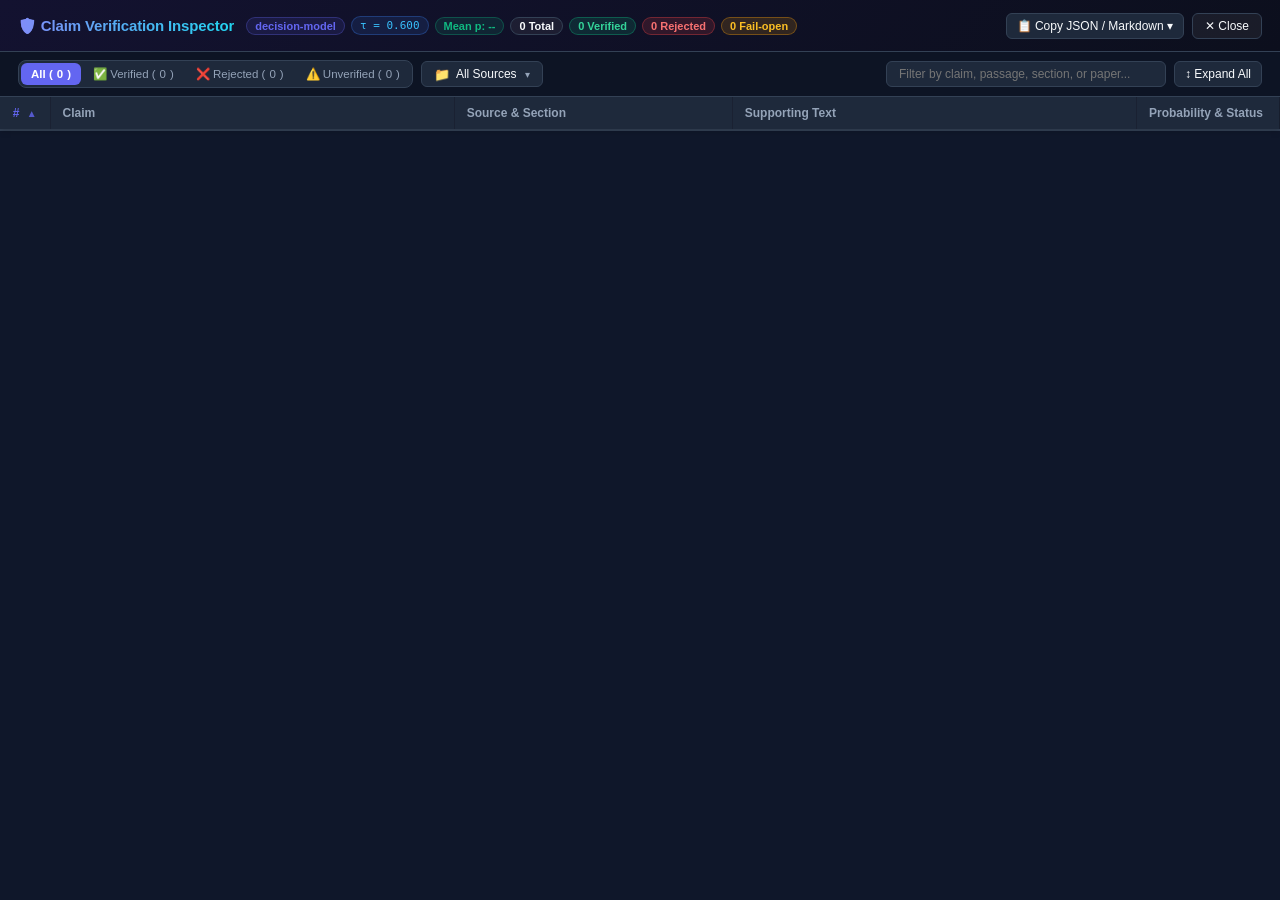
==== zotero-plugin/addon/claims.html @ a9b8c7d4 "feat(citations): implement sentence-level attribution in claim inspector and fix claim boundary extr" ====
<!DOCTYPE html>
<html lang="en">
<head>
  <meta charset="UTF-8"/>
  <meta name="viewport" content="width=device-width, initial-scale=1.0"/>
  <title>Zocrates — Claim Verification Inspector</title>
  <link rel="stylesheet" href="chrome://zocrates/content/sidebar.css" type="text/css"/>
  <link rel="stylesheet" href="chrome://zocrates/content/lib/katex.min.css" type="text/css"/>
  <style>
    * {
      box-sizing: border-box;
    }

    :root {
      --bg-dark: #0f172a;
      --bg-card: #1e293b;
      --bg-card-hover: #334155;
      --border: #334155;
      --text-main: #f8fafc;
      --text-muted: #94a3b8;
      --primary: #6366f1;
      --primary-hover: #4f46e5;
      --accent-primary: #3b82f6;
      --success: #10b981;
      --warning: #f59e0b;
      --danger: #ef4444;
      --header-bg: linear-gradient(135deg, #131230 0%, #0c0f1d 100%);
      --header-text-gradient: linear-gradient(to right, #818cf8, #22d3ee);
    }

    body[data-theme="zotero-light"],
    body[data-theme="light"] {
      --bg-dark: #f8fafc;
      --bg-card: #ffffff;
      --bg-card-hover: #f1f5f9;
      --border: #cbd5e1;
      --text-main: #0f172a;
      --text-muted: #64748b;
      --header-bg: #ffffff;
      --header-text-gradient: linear-gradient(to right, #3b82f6, #06b6d4);
    }

    body[data-theme="amoled"] {
      --bg-dark: #000000;
      --bg-card: #0d0d0d;
      --bg-card-hover: #1e1e1e;
      --border: #27272a;
      --text-main: #ffffff;
      --text-muted: #a1a1aa;
      --header-bg: #000000;
    }

    html, body {
      margin: 0;
      padding: 0;
      background-color: var(--bg-dark);
      color: var(--text-main);
      font-family: -apple-system, BlinkMacSystemFont, "Segoe UI", Roboto, Helvetica, Arial, sans-serif;
      overflow: hidden;
      height: 100vh;
      width: 100vw;
      font-size: 13px;
    }

    #claims-root {
      display: flex;
      flex-direction: column;
      height: 100vh;
      width: 100vw;
      overflow: hidden;
    }

    /* ---- Header ---- */
    header {
      padding: 10px 18px;
      background: var(--header-bg);
      border-bottom: 1px solid var(--border);
      display: flex;
      align-items: center;
      justify-content: space-between;
      flex-shrink: 0;
      min-height: 52px;
      gap: 12px;
    }

    .header-left {
      display: flex;
      align-items: center;
      gap: 12px;
      flex-wrap: wrap;
    }

    .header-title {
      margin: 0;
      font-size: 15px;
      font-weight: 700;
      background: var(--header-text-gradient);
      -webkit-background-clip: text;
      -webkit-text-fill-color: transparent;
      display: flex;
      align-items: center;
      gap: 6px;
      letter-spacing: -0.01em;
    }

    .header-stats {
      display: flex;
      align-items: center;
      gap: 6px;
      flex-wrap: wrap;
    }

    .stat-badge {
      background: rgba(125, 125, 125, 0.12);
      border: 1px solid var(--border);
      padding: 2px 8px;
      border-radius: 12px;
      font-size: 11px;
      color: var(--text-muted);
      display: inline-flex;
      align-items: center;
      gap: 4px;
      white-space: nowrap;
    }

    .stat-badge.model {
      background: rgba(99, 102, 241, 0.12);
      border-color: rgba(99, 102, 241, 0.3);
      color: var(--primary, #818cf8);
      font-weight: 600;
    }

    .stat-badge.thresh {
      background: rgba(59, 130, 246, 0.12);
      border-color: rgba(59, 130, 246, 0.3);
      color: #38bdf8;
      font-family: monospace;
      font-size: 11px;
    }

    .stat-badge.mean {
      background: rgba(16, 185, 129, 0.12);
      border-color: rgba(16, 185, 129, 0.3);
      color: var(--success, #10b981);
      font-weight: 600;
    }

    .stat-badge.count-total {
      font-weight: 600;
      color: var(--text-main);
    }

    .stat-badge.count-verified {
      background: rgba(16, 185, 129, 0.15);
      border-color: rgba(16, 185, 129, 0.35);
      color: #34d399;
      font-weight: 600;
    }

    .stat-badge.count-rejected {
      background: rgba(239, 68, 68, 0.15);
      border-color: rgba(239, 68, 68, 0.35);
      color: #f87171;
      font-weight: 600;
    }

    .stat-badge.count-fail-open {
      background: rgba(245, 158, 11, 0.15);
      border-color: rgba(245, 158, 11, 0.35);
      color: #fbbf24;
      font-weight: 600;
    }

    .header-actions {
      display: flex;
      align-items: center;
      gap: 8px;
      position: relative;
    }

    .btn-action {
      background: var(--bg-card);
      border: 1px solid var(--border);
      color: var(--text-main);
      padding: 5px 10px;
      border-radius: 6px;
      font-size: 12px;
      font-weight: 500;
      cursor: pointer;
      display: inline-flex;
      align-items: center;
      gap: 4px;
      transition: all 0.15s ease;
      user-select: none;
    }

    .btn-action:hover {
      background: var(--bg-card-hover);
      border-color: var(--text-muted);
    }

    .btn-close {
      background: rgba(125, 125, 125, 0.12);
      border: 1px solid var(--border);
      color: var(--text-main);
      padding: 5px 12px;
      border-radius: 6px;
      font-size: 12px;
      font-weight: 500;
      cursor: pointer;
      transition: all 0.15s ease;
    }

    .btn-close:hover {
      background: rgba(239, 68, 68, 0.2);
      border-color: rgba(239, 68, 68, 0.4);
      color: #fca5a5;
    }

    /* Copy menu dropdown */
    .copy-menu-dropdown {
      position: absolute;
      top: calc(100% + 4px);
      right: 70px;
      background: var(--bg-card);
      border: 1px solid var(--border);
      border-radius: 8px;
      box-shadow: 0 8px 24px rgba(0, 0, 0, 0.35);
      padding: 4px;
      display: none;
      flex-direction: column;
      z-index: 100;
      min-width: 180px;
    }

    .copy-menu-dropdown.show {
      display: flex;
    }

    .copy-menu-item {
      padding: 6px 12px;
      border: none;
      background: transparent;
      color: var(--text-main);
      text-align: left;
      font-size: 12px;
      border-radius: 4px;
      cursor: pointer;
      display: flex;
      align-items: center;
      gap: 6px;
      transition: background 0.12s;
    }

    .copy-menu-item:hover {
      background: var(--bg-card-hover);
      color: var(--accent-primary, #38bdf8);
    }

    /* ---- Toolbar ---- */
    .claims-toolbar {
      padding: 8px 18px;
      background: rgba(0, 0, 0, 0.15);
      border-bottom: 1px solid var(--border);
      display: flex;
      align-items: center;
      justify-content: space-between;
      gap: 12px;
      flex-wrap: wrap;
      flex-shrink: 0;
    }

    .toolbar-left {
      display: flex;
      align-items: center;
      gap: 8px;
      flex-wrap: wrap;
    }

    .filter-tabs {
      display: inline-flex;
      background: var(--bg-card);
      border: 1px solid var(--border);
      border-radius: 8px;
      padding: 2px;
      gap: 2px;
    }

    .filter-tab {
      background: transparent;
      border: none;
      color: var(--text-muted);
      padding: 4px 10px;
      border-radius: 6px;
      font-size: 11.5px;
      font-weight: 500;
      cursor: pointer;
      transition: all 0.12s ease;
      display: inline-flex;
      align-items: center;
      gap: 4px;
      white-space: nowrap;
    }

    .filter-tab:hover {
      color: var(--text-main);
      background: rgba(255, 255, 255, 0.05);
    }

    .filter-tab.active {
      background: var(--primary, #6366f1);
      color: #ffffff;
      font-weight: 600;
    }

    .custom-dropdown-wrap {
      position: relative;
      display: inline-block;
    }

    .custom-dropdown-btn {
      background-color: var(--bg-card);
      border: 1px solid var(--border);
      color: var(--text-main);
      padding: 5px 12px;
      border-radius: 6px;
      font-size: 12px;
      font-weight: 500;
      cursor: pointer;
      display: inline-flex;
      align-items: center;
      gap: 6px;
      user-select: none;
      transition: all 0.15s ease;
      max-width: 320px;
    }

    .custom-dropdown-btn:hover {
      background-color: var(--bg-card-hover);
      border-color: var(--text-muted);
    }

    .custom-dropdown-btn:focus {
      border-color: var(--primary, #6366f1);
    }

    .dropdown-icon {
      font-size: 13px;
      line-height: 1;
    }

    .dropdown-label {
      overflow: hidden;
      text-overflow: ellipsis;
      white-space: nowrap;
      color: var(--text-main);
    }

    .dropdown-arrow {
      font-size: 10px;
      color: var(--text-muted);
      margin-left: 2px;
    }

    .custom-dropdown-menu {
      position: absolute;
      top: calc(100% + 4px);
      left: 0;
      background: var(--bg-card);
      border: 1px solid var(--border);
      border-radius: 8px;
      box-shadow: 0 8px 24px rgba(0, 0, 0, 0.45);
      padding: 6px;
      display: none;
      flex-direction: column;
      z-index: 100;
      min-width: 320px;
      max-width: 480px;
      max-height: 380px;
      overflow-y: auto;
    }

    .custom-dropdown-menu.show {
      display: flex;
    }

    .source-option-item {
      display: flex;
      align-items: flex-start;
      gap: 8px;
      padding: 8px 10px;
      border-radius: 6px;
      border: none;
      background: transparent;
      color: var(--text-main);
      cursor: pointer;
      text-align: left;
      transition: background 0.12s ease;
      width: 100%;
    }

    .source-option-item:hover {
      background: var(--bg-card-hover);
    }

    .source-option-item.selected {
      background: rgba(99, 102, 241, 0.15);
    }

    .source-option-check {
      font-size: 12px;
      color: var(--primary, #818cf8);
      width: 14px;
      flex-shrink: 0;
      margin-top: 1px;
    }

    .source-option-content {
      display: flex;
      flex-direction: column;
      gap: 2px;
      flex: 1;
      min-width: 0;
    }

    .source-option-header {
      display: flex;
      align-items: center;
      justify-content: space-between;
      gap: 8px;
    }

    .source-option-title {
      font-weight: 600;
      font-size: 12px;
      color: var(--text-main);
    }

    .source-option-badge {
      font-size: 10.5px;
      color: var(--text-muted);
      background: rgba(125, 125, 125, 0.15);
      padding: 1px 6px;
      border-radius: 10px;
      white-space: nowrap;
    }

    .source-option-subtitle {
      font-size: 11px;
      color: var(--text-muted);
      line-height: 1.35;
      word-break: break-word;
    }

    .claims-select {
      background-color: var(--bg-card);
      border: 1px solid var(--border);
      color: var(--text-main);
      padding: 5px 10px;
      border-radius: 6px;
      font-size: 12px;
      max-width: 260px;
      cursor: pointer;
      outline: none;
      text-overflow: ellipsis;
    }

    .claims-select option {
      background-color: var(--bg-card);
      color: var(--text-main);
    }

    .claims-select:focus {
      border-color: var(--primary, #6366f1);
    }

    .toolbar-right {
      display: flex;
      align-items: center;
      gap: 8px;
      flex-wrap: wrap;
      flex: 1;
      justify-content: flex-end;
      min-width: 260px;
    }

    .claims-search {
      background: var(--bg-card);
      border: 1px solid var(--border);
      color: var(--text-main);
      padding: 5px 12px;
      border-radius: 6px;
      font-size: 12px;
      outline: none;
      width: 280px;
      max-width: 100%;
      transition: border-color 0.15s;
    }

    .claims-search:focus {
      border-color: var(--accent-primary, #38bdf8);
    }

    /* ---- Table Container ---- */
    #claims-table-container {
      flex: 1;
      overflow: auto;
      background: var(--bg-dark);
      position: relative;
    }

    table.claims-table {
      width: 100%;
      border-collapse: collapse;
      text-align: left;
      font-size: 12px;
      min-width: 900px;
    }

    table.claims-table thead {
      position: sticky;
      top: 0;
      background: var(--bg-card);
      z-index: 10;
      border-bottom: 2px solid var(--border);
      box-shadow: 0 2px 6px rgba(0, 0, 0, 0.15);
    }

    table.claims-table th {
      padding: 9px 12px;
      font-weight: 600;
      color: var(--text-muted);
      border-right: 1px solid rgba(125, 125, 125, 0.1);
      user-select: none;
      white-space: nowrap;
    }

    table.claims-table th.sortable {
      cursor: pointer;
      transition: color 0.15s, background 0.15s;
    }

    table.claims-table th.sortable:hover {
      color: var(--text-main);
      background: var(--bg-card-hover);
    }

    table.claims-table th.sorted {
      color: var(--primary, #818cf8);
    }

    table.claims-table th .sort-icon {
      margin-left: 4px;
      font-size: 10px;
      opacity: 0.8;
    }

    table.claims-table td {
      padding: 10px 12px;
      border-bottom: 1px solid var(--border);
      border-right: 1px solid rgba(125, 125, 125, 0.08);
      vertical-align: top;
      color: var(--text-main);
    }

    table.claims-table tbody tr {
      transition: background 0.1s ease;
    }

    table.claims-table tbody tr:hover {
      background: rgba(255, 255, 255, 0.03);
    }

    table.claims-table tbody tr.row-rejected {
      background: rgba(239, 68, 68, 0.03);
    }

    table.claims-table tbody tr.row-rejected:hover {
      background: rgba(239, 68, 68, 0.07);
    }

    /* Column Specific Styles */
    /* 1. # Column */
    .col-idx {
      width: 50px;
      min-width: 50px;
      text-align: center;
    }

    .index-cell {
      display: flex;
      align-items: center;
      justify-content: center;
    }

    .row-num {
      font-weight: 700;
      color: var(--text-main);
      font-size: 12.5px;
    }

    /* 2. Claim Column */
    .col-claim {
      width: 32%;
      min-width: 250px;
    }

    .claim-cell {
      position: relative;
      display: flex;
      align-items: flex-start;
      justify-content: space-between;
      gap: 8px;
    }

    .claim-text {
      line-height: 1.45;
      color: var(--text-main);
      font-weight: 500;
      word-break: break-word;
    }

    .claim-copy-btn {
      background: transparent;
      border: none;
      color: var(--text-muted);
      cursor: pointer;
      padding: 2px 4px;
      border-radius: 4px;
      font-size: 11px;
      opacity: 0.5;
      transition: opacity 0.15s, color 0.15s, background 0.15s;
      flex-shrink: 0;
    }

    .claim-cell:hover .claim-copy-btn {
      opacity: 1;
    }

    .claim-copy-btn:hover {
      background: var(--bg-card-hover);
      color: var(--text-main);
    }

    /* 3. Source & Section Column */
    .col-source {
      width: 22%;
      min-width: 180px;
    }

    .source-cell {
      display: flex;
      flex-direction: column;
      gap: 6px;
    }

    .source-author-year {
      font-weight: 600;
      color: var(--text-main);
      line-height: 1.3;
      word-break: break-word;
    }

    .section-badge {
      display: inline-block;
      font-size: 11px;
      color: var(--accent-primary, #38bdf8);
      background: rgba(56, 189, 248, 0.1);
      border: 1px solid rgba(56, 189, 248, 0.25);
      padding: 1px 6px;
      border-radius: 4px;
      word-break: break-word;
      line-height: 1.3;
      max-width: 100%;
    }

    .source-actions {
      display: flex;
      align-items: center;
      gap: 5px;
      margin-top: 2px;
      flex-wrap: wrap;
    }

    .source-action-btn {
      background: var(--bg-card);
      border: 1px solid var(--border);
      color: var(--text-muted);
      padding: 2px 6px;
      border-radius: 4px;
      font-size: 10.5px;
      font-weight: 500;
      cursor: pointer;
      display: inline-flex;
      align-items: center;
      gap: 3px;
      transition: all 0.12s ease;
      line-height: 1.3;
    }

    .source-action-btn:hover {
      background: var(--bg-card-hover);
      color: var(--text-main);
      border-color: var(--text-muted);
    }

    /* 4. Supporting Text Column */
    .col-passage {
      width: 32%;
      min-width: 250px;
    }

    .passage-box {
      font-size: 11.5px;
      line-height: 1.5;
      color: var(--text-muted);
      background: rgba(0, 0, 0, 0.12);
      border: 1px solid rgba(125, 125, 125, 0.12);
      border-left: 3px solid var(--accent-primary, #38bdf8);
      border-radius: 6px;
      padding: 6px 10px;
      word-break: break-word;
      position: relative;
    }

    .passage-box p {
      margin: 4px 0;
    }

    .passage-box p:first-child {
      margin-top: 0;
    }

    .passage-box p:last-child {
      margin-bottom: 0;
    }

    .passage-box.clamped {
      display: -webkit-box;
      -webkit-line-clamp: 3;
      -webkit-box-orient: vertical;
      overflow: hidden;
      cursor: pointer;
    }

    .passage-box.expanded {
      display: block;
      cursor: pointer;
      color: var(--text-main);
      background: rgba(0, 0, 0, 0.2);
    }

    .passage-hint {
      font-size: 10px;
      font-style: normal;
      color: var(--accent-primary, #38bdf8);
      margin-top: 4px;
      display: block;
      opacity: 0.85;
      user-select: none;
    }

    /* Sentence-Level Attribution in Passage Column */
    .passage-actions-bar {
      display: flex;
      align-items: center;
      justify-content: space-between;
      gap: 6px;
      margin-top: 6px;
      flex-wrap: wrap;
    }

    .sentence-attr-btn,
    .btn-sentence-attr {
      background: rgba(99, 102, 241, 0.12);
      border: 1px solid rgba(99, 102, 241, 0.35);
      color: #818cf8;
      padding: 3px 8px;
      border-radius: 4px;
      font-size: 11px;
      font-weight: 500;
      cursor: pointer;
      display: inline-flex;
      align-items: center;
      gap: 4px;
      transition: all 0.15s ease;
      user-select: none;
    }

    .sentence-attr-btn:hover:not(:disabled),
    .btn-sentence-attr:hover:not(:disabled) {
      background: rgba(99, 102, 241, 0.22);
      border-color: rgba(99, 102, 241, 0.6);
      color: #a5b4fc;
    }

    .sentence-attr-btn:disabled,
    .btn-sentence-attr:disabled {
      opacity: 0.6;
      cursor: not-allowed;
    }

    .sentence-attr-btn.active,
    .btn-sentence-attr.active {
      background: rgba(16, 185, 129, 0.18);
      border-color: rgba(16, 185, 129, 0.45);
      color: #34d399;
    }

    .btn-passage-toggle {
      background: transparent;
      border: 1px solid var(--border, rgba(125, 125, 125, 0.2));
      color: var(--text-muted, #94a3b8);
      padding: 3px 7px;
      border-radius: 4px;
      font-size: 10.5px;
      cursor: pointer;
      transition: all 0.15s ease;
      user-select: none;
    }

    .btn-passage-toggle:hover {
      background: var(--bg-card-hover, rgba(255, 255, 255, 0.05));
      color: var(--text-main, #f8fafc);
    }

    .sentence-attr-highlight {
      background-color: rgba(16, 185, 129, 0.22);
      border-bottom: 2px solid #10b981;
      border-radius: 2px;
      padding: 1px 3px;
      color: inherit;
    }

    tr.sentence-attr-highlight {
      background-color: rgba(16, 185, 129, 0.2) !important;
      border-left: 3px solid #10b981;
    }

    tr.sentence-attr-highlight td {
      background-color: rgba(16, 185, 129, 0.15) !important;
    }

    body[data-theme="zotero-light"] .sentence-attr-highlight,
    body[data-theme="light"] .sentence-attr-highlight {
      background-color: rgba(16, 185, 129, 0.18);
      border-bottom: 2px solid #059669;
    }

    body[data-theme="zotero-light"] tr.sentence-attr-highlight,
    body[data-theme="light"] tr.sentence-attr-highlight {
      background-color: rgba(16, 185, 129, 0.12) !important;
      border-left: 3px solid #059669;
    }

    body[data-theme="zotero-light"] tr.sentence-attr-highlight td,
    body[data-theme="light"] tr.sentence-attr-highlight td {
      background-color: rgba(16, 185, 129, 0.1) !important;
    }

    .sentence-attr-note-wrap {
      display: none;
    }

    .sentence-attr-note {
      margin-top: 6px;
      padding: 5px 8px;
      border-radius: 5px;
      font-size: 11px;
      line-height: 1.35;
      background: rgba(0, 0, 0, 0.18);
      border-left: 3px solid var(--accent-primary, #38bdf8);
    }

    .sentence-attr-note.full {
      border-left-color: #10b981;
      background: rgba(16, 185, 129, 0.1);
      color: #34d399;
    }

    .sentence-attr-note.partial {
      border-left-color: #f59e0b;
      background: rgba(245, 158, 11, 0.1);
      color: #fbbf24;
    }

    .sentence-attr-note.none {
      border-left-color: #ef4444;
      background: rgba(239, 68, 68, 0.1);
      color: #f87171;
    }

    .sentence-attr-note.error {
      border-left-color: #f59e0b;
      background: rgba(245, 158, 11, 0.12);
      color: #fbbf24;
    }

    body[data-theme="zotero-light"] .sentence-attr-note.full,
    body[data-theme="light"] .sentence-attr-note.full {
      color: #047857;
    }

    body[data-theme="zotero-light"] .sentence-attr-note.partial,
    body[data-theme="light"] .sentence-attr-note.partial {
      color: #b45309;
    }

    body[data-theme="zotero-light"] .sentence-attr-note.none,
    body[data-theme="light"] .sentence-attr-note.none {
      color: #b91c1c;
    }

    body[data-theme="zotero-light"] .sentence-attr-note.error,
    body[data-theme="light"] .sentence-attr-note.error {
      color: #b45309;
    }

    .sentence-attr-missing {
      margin-top: 3px;
      font-size: 10.5px;
      opacity: 0.9;
      font-style: italic;
      word-break: break-word;
    }

    /* 5. Probability & Status Column */
    .col-prob {
      width: 140px;
      min-width: 130px;
    }

    .prob-status-cell {
      display: flex;
      flex-direction: column;
      gap: 5px;
      align-items: flex-start;
    }

    .prob-val-row {
      display: flex;
      align-items: baseline;
      gap: 4px;
    }

    .prob-number {
      font-family: monospace;
      font-size: 13px;
      font-weight: 700;
    }

    .prob-number.high {
      color: #34d399;
    }

    .prob-number.low {
      color: #f87171;
    }

    .prob-number.na {
      color: #fbbf24;
    }

    .status-badge {
      display: inline-flex;
      align-items: center;
      gap: 3px;
      padding: 2px 7px;
      border-radius: 10px;
      font-size: 10.5px;
      font-weight: 600;
      white-space: nowrap;
    }

    .status-badge.status-verified {
      background: rgba(16, 185, 129, 0.15);
      border: 1px solid rgba(16, 185, 129, 0.35);
      color: #34d399;
    }

    .status-badge.status-rejected {
      background: rgba(239, 68, 68, 0.15);
      border: 1px solid rgba(239, 68, 68, 0.35);
      color: #f87171;
    }

    .status-badge.status-unverified {
      background: rgba(245, 158, 11, 0.15);
      border: 1px solid rgba(245, 158, 11, 0.35);
      color: #fbbf24;
    }

    .thresh-note {
      font-size: 10px;
      color: var(--text-muted);
      opacity: 0.75;
      font-family: monospace;
    }

    /* Empty state */
    .empty-state {
      padding: 60px 20px;
      text-align: center;
      color: var(--text-muted);
      font-size: 14px;
    }

    .toast-notification {
      position: fixed;
      bottom: 20px;
      right: 20px;
      background: var(--bg-card);
      border: 1px solid var(--accent-primary, #38bdf8);
      color: var(--text-main);
      padding: 8px 14px;
      border-radius: 6px;
      font-size: 12px;
      box-shadow: 0 4px 14px rgba(0, 0, 0, 0.4);
      z-index: 9999;
      opacity: 0;
      transform: translateY(8px);
      transition: all 0.2s ease;
      pointer-events: none;
    }

    .toast-notification.show {
      opacity: 1;
      transform: translateY(0);
    }

    /* Custom Scrollbar */
    #claims-table-container::-webkit-scrollbar {
      width: 8px;
      height: 8px;
    }
    #claims-table-container::-webkit-scrollbar-track {
      background: rgba(0, 0, 0, 0.1);
    }
    #claims-table-container::-webkit-scrollbar-thumb {
      background: var(--border);
      border-radius: 4px;
    }
    #claims-table-container::-webkit-scrollbar-thumb:hover {
      opacity: 0.8;
    }
  </style>
</head>
<body>
  <div id="claims-root">
    <!-- Header -->
    <header>
      <div class="header-left">
        <h1 class="header-title">🛡️ Claim Verification Inspector</h1>
        <div class="header-stats">
          <span class="stat-badge model" id="claims-model-badge">decision-model</span>
          <span class="stat-badge thresh" id="claims-thresh-badge">τ = 0.600</span>
          <span class="stat-badge mean" id="claims-mean-badge">Mean p: --</span>
          <span class="stat-badge count-total" id="badge-total">0 Total</span>
          <span class="stat-badge count-verified" id="badge-verified">0 Verified</span>
          <span class="stat-badge count-rejected" id="badge-rejected">0 Rejected</span>
          <span class="stat-badge count-fail-open" id="badge-fail-open">0 Fail-open</span>
        </div>
      </div>
      <div class="header-actions">
        <button id="btn-copy-dropdown-toggle" class="btn-action" title="Copy verification table as Markdown or JSON">
          📋 Copy JSON / Markdown ▾
        </button>
        <div id="copy-menu" class="copy-menu-dropdown">
          <button id="btn-copy-markdown" class="copy-menu-item">📝 Copy Markdown Table</button>
          <button id="btn-copy-json" class="copy-menu-item">📦 Copy Raw JSON Data</button>
        </div>
        <button id="btn-close" class="btn-close" title="Close window">✕ Close</button>
      </div>
    </header>

    <!-- Toolbar -->
    <div class="claims-toolbar">
      <div class="toolbar-left">
        <div class="filter-tabs">
          <button class="filter-tab active" data-filter="all" id="tab-all">All (<span class="tab-count">0</span>)</button>
          <button class="filter-tab" data-filter="KEPT" id="tab-verified">✅ Verified (<span class="tab-count">0</span>)</button>
          <button class="filter-tab" data-filter="DEMOTED" id="tab-rejected">❌ Rejected (<span class="tab-count">0</span>)</button>
          <button class="filter-tab" data-filter="FAIL_OPEN" id="tab-fail-open">⚠️ Unverified (<span class="tab-count">0</span>)</button>
        </div>

        <div class="custom-dropdown-wrap" id="claims-source-dropdown-wrap">
          <button id="claims-source-btn" class="custom-dropdown-btn" type="button" aria-haspopup="true" aria-expanded="false" title="Filter claims by source paper">
            <span class="dropdown-icon">📁</span>
            <span id="claims-source-btn-label" class="dropdown-label">All Sources</span>
            <span class="dropdown-arrow">▾</span>
          </button>
          <div id="claims-source-menu" class="custom-dropdown-menu"></div>
          <select id="claims-paper-filter" class="claims-select" style="display: none;">
            <option value="">All Sources (0)</option>
          </select>
        </div>
      </div>

      <div class="toolbar-right">
        <input type="text" id="claims-search-input" class="claims-search" placeholder="Filter by claim, passage, section, or paper..." autocomplete="off"/>
        <button id="btn-toggle-all-passages" class="btn-action" title="Expand or collapse all evaluated passages">↕ Expand All</button>
      </div>
    </div>

    <!-- Table Container -->
    <div id="claims-table-container">
      <table class="claims-table">
        <thead>
          <tr>
            <th class="col-idx sortable sorted" data-sort="index"># <span class="sort-icon">▲</span></th>
            <th class="col-claim sortable" data-sort="claim">Claim <span class="sort-icon"></span></th>
            <th class="col-source sortable" data-sort="source">Source &amp; Section <span class="sort-icon"></span></th>
            <th class="col-passage">Supporting Text</th>
            <th class="col-prob sortable" data-sort="prob">Probability &amp; Status <span class="sort-icon"></span></th>
          </tr>
        </thead>
        <tbody id="claims-tbody">
          <!-- Populated dynamically -->
        </tbody>
      </table>
      <div id="claims-empty-state" class="empty-state" style="display: none;">
        No claims matching active filter criteria.
      </div>
    </div>
  </div>

  <div id="toast" class="toast-notification">Copied to clipboard!</div>

  <script src="chrome://zocrates/content/lib/marked.min.js"></script>
  <script src="chrome://zocrates/content/lib/katex.min.js"></script>
  <script src="chrome://zocrates/content/claims.js"></script>
</body>
</html>
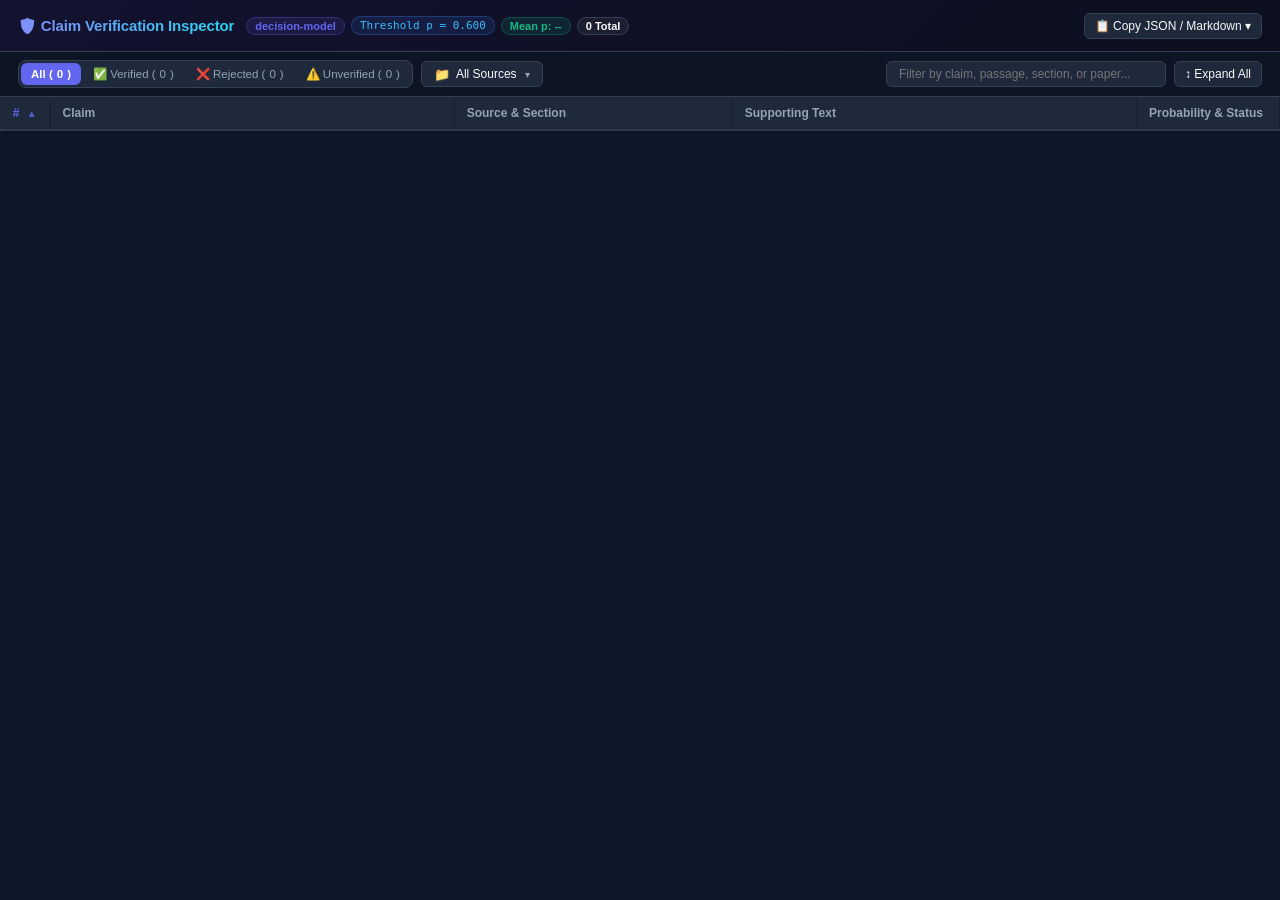
==== commit 6ee2bb00: "fix(ui): improve claim verification inspector and citation support UX - Standardize .claims-inspecto" ====
--- a/zotero-plugin/addon/claims.html
+++ b/zotero-plugin/addon/claims.html
@@ -150,25 +150,18 @@
       color: var(--text-main);
     }
 
-    .stat-badge.count-verified {
-      background: rgba(16, 185, 129, 0.15);
-      border-color: rgba(16, 185, 129, 0.35);
-      color: #34d399;
+    .stat-badge.attr-cost {
+      background: rgba(168, 85, 247, 0.12);
+      color: #c084fc;
+      border: 1px solid rgba(168, 85, 247, 0.3);
       font-weight: 600;
     }
 
-    .stat-badge.count-rejected {
-      background: rgba(239, 68, 68, 0.15);
-      border-color: rgba(239, 68, 68, 0.35);
-      color: #f87171;
-      font-weight: 600;
-    }
-
-    .stat-badge.count-fail-open {
-      background: rgba(245, 158, 11, 0.15);
-      border-color: rgba(245, 158, 11, 0.35);
-      color: #fbbf24;
-      font-weight: 600;
+    body[data-theme="zotero-light"] .stat-badge.attr-cost,
+    body[data-theme="light"] .stat-badge.attr-cost {
+      background: rgba(147, 51, 234, 0.1);
+      color: #7e22ce;
+      border: 1px solid rgba(147, 51, 234, 0.3);
     }
 
     .header-actions {
@@ -199,29 +192,11 @@
       border-color: var(--text-muted);
     }
 
-    .btn-close {
-      background: rgba(125, 125, 125, 0.12);
-      border: 1px solid var(--border);
-      color: var(--text-main);
-      padding: 5px 12px;
-      border-radius: 6px;
-      font-size: 12px;
-      font-weight: 500;
-      cursor: pointer;
-      transition: all 0.15s ease;
-    }
-
-    .btn-close:hover {
-      background: rgba(239, 68, 68, 0.2);
-      border-color: rgba(239, 68, 68, 0.4);
-      color: #fca5a5;
-    }
-
     /* Copy menu dropdown */
     .copy-menu-dropdown {
       position: absolute;
       top: calc(100% + 4px);
-      right: 70px;
+      right: 0;
       background: var(--bg-card);
       border: 1px solid var(--border);
       border-radius: 8px;
@@ -1053,12 +1028,10 @@
         <h1 class="header-title">🛡️ Claim Verification Inspector</h1>
         <div class="header-stats">
           <span class="stat-badge model" id="claims-model-badge">decision-model</span>
-          <span class="stat-badge thresh" id="claims-thresh-badge">τ = 0.600</span>
+          <span class="stat-badge thresh" id="claims-thresh-badge">Threshold p = 0.600</span>
           <span class="stat-badge mean" id="claims-mean-badge">Mean p: --</span>
           <span class="stat-badge count-total" id="badge-total">0 Total</span>
-          <span class="stat-badge count-verified" id="badge-verified">0 Verified</span>
-          <span class="stat-badge count-rejected" id="badge-rejected">0 Rejected</span>
-          <span class="stat-badge count-fail-open" id="badge-fail-open">0 Fail-open</span>
+          <span class="stat-badge attr-cost" id="badge-attr-cost" style="display:none;" title="Sentence Attribution Cost & Tokens">🔍 Attribution: 0 tokens</span>
         </div>
       </div>
       <div class="header-actions">
@@ -1069,7 +1042,6 @@
           <button id="btn-copy-markdown" class="copy-menu-item">📝 Copy Markdown Table</button>
           <button id="btn-copy-json" class="copy-menu-item">📦 Copy Raw JSON Data</button>
         </div>
-        <button id="btn-close" class="btn-close" title="Close window">✕ Close</button>
       </div>
     </header>
 
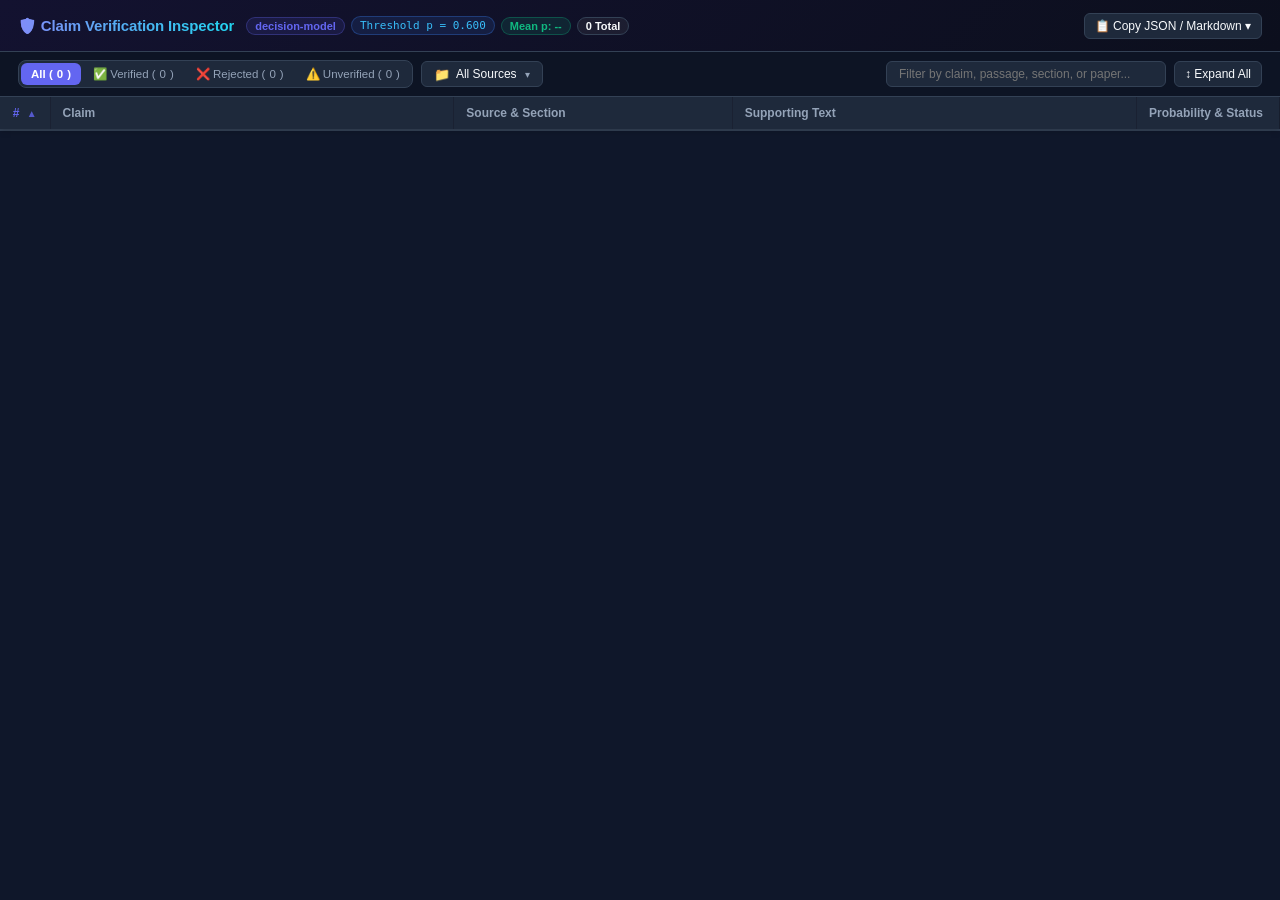
==== commit 94f34272: "enhancement: Claim verification inspector,make column widths adjustable" ====
--- a/zotero-plugin/addon/claims.html
+++ b/zotero-plugin/addon/claims.html
@@ -489,7 +489,7 @@
       border-collapse: collapse;
       text-align: left;
       font-size: 12px;
-      min-width: 900px;
+      min-width: 600px;
     }
 
     table.claims-table thead {
@@ -502,6 +502,9 @@
     }
 
     table.claims-table th {
+      position: relative;
+      overflow: hidden;
+      text-overflow: ellipsis;
       padding: 9px 12px;
       font-weight: 600;
       color: var(--text-muted);
@@ -530,6 +533,39 @@
       opacity: 0.8;
     }
 
+    .col-resizer {
+      position: absolute;
+      top: 0;
+      right: 0;
+      width: 7px;
+      height: 100%;
+      cursor: col-resize;
+      user-select: none;
+      z-index: 20;
+    }
+
+    .col-resizer:hover,
+    .col-resizer.is-resizing {
+      background: var(--primary, #818cf8);
+      opacity: 0.8;
+    }
+
+    .col-resize-guide {
+      position: absolute;
+      top: 0;
+      width: 2px;
+      background: var(--primary, #818cf8);
+      z-index: 30;
+      pointer-events: none;
+      display: none;
+    }
+
+    body.is-resizing-cols,
+    body.is-resizing-cols * {
+      cursor: col-resize !important;
+      user-select: none !important;
+    }
+
     table.claims-table td {
       padding: 10px 12px;
       border-bottom: 1px solid var(--border);
@@ -577,7 +613,7 @@
     /* 2. Claim Column */
     .col-claim {
       width: 32%;
-      min-width: 250px;
+      min-width: 140px;
     }
 
     .claim-cell {
@@ -620,7 +656,7 @@
     /* 3. Source & Section Column */
     .col-source {
       width: 22%;
-      min-width: 180px;
+      min-width: 130px;
     }
 
     .source-cell {
@@ -682,7 +718,7 @@
     /* 4. Supporting Text Column */
     .col-passage {
       width: 32%;
-      min-width: 250px;
+      min-width: 160px;
     }
 
     .passage-box {
@@ -902,7 +938,7 @@
     /* 5. Probability & Status Column */
     .col-prob {
       width: 140px;
-      min-width: 130px;
+      min-width: 120px;
     }
 
     .prob-status-cell {
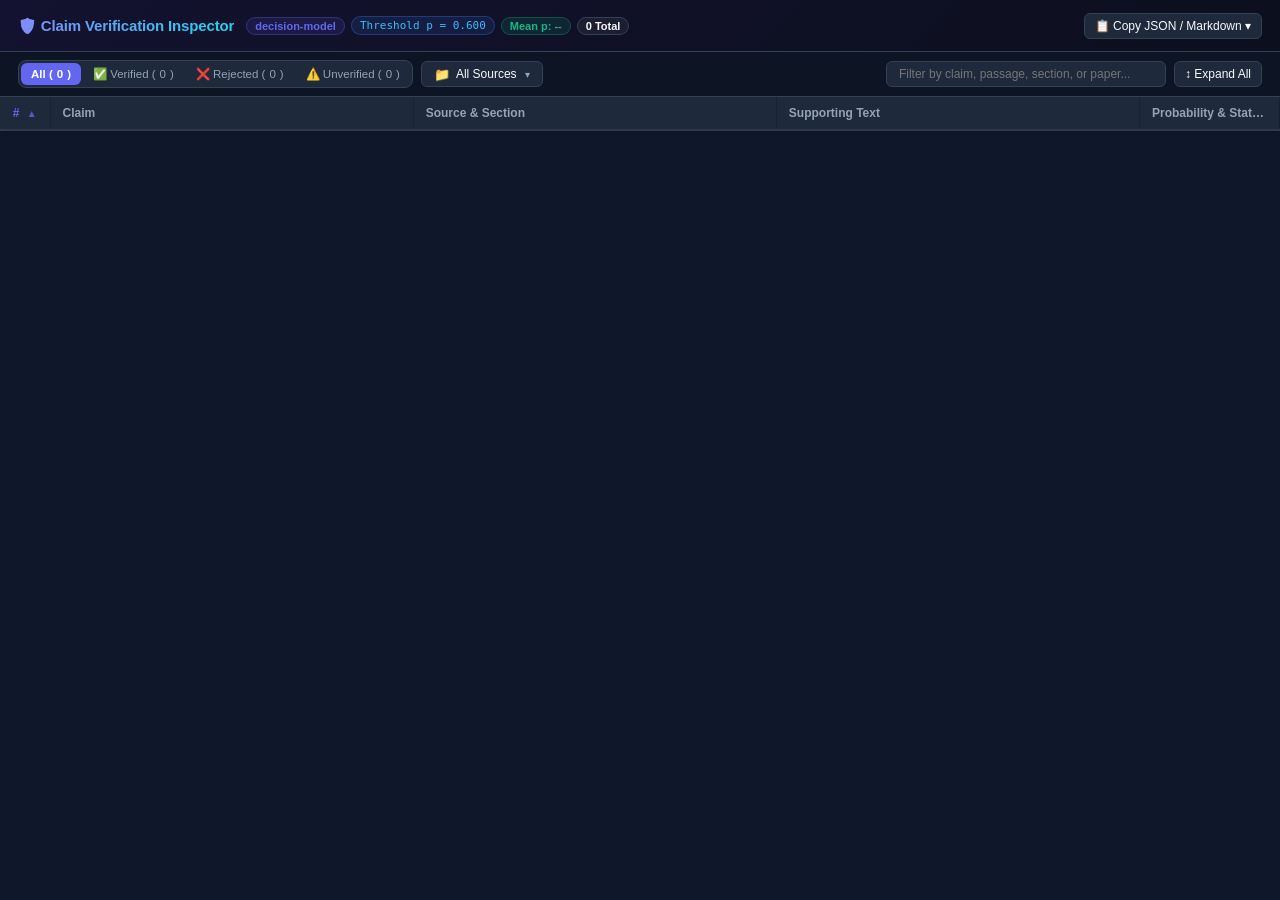
==== commit d99e982c: "fix(zotero-plugin): make claims inspector table widths exact under fixed layout The Claim Verificati" ====
--- a/zotero-plugin/addon/claims.html
+++ b/zotero-plugin/addon/claims.html
@@ -489,7 +489,14 @@
       border-collapse: collapse;
       text-align: left;
       font-size: 12px;
-      min-width: 600px;
+      /* 740px floor so every column's initial calc() width stays at or above
+         the JS drag-clamp minimums (MIN_COL_WIDTHS) at all reachable widths:
+         190px + 130px / 0.24 (smallest proportional share) ~= 732px. */
+      min-width: 740px;
+      /* Fixed layout so dragged / declared widths are honored exactly and the
+         table can never exceed the container (auto layout re-resolves
+         over-constrained percentage widths and squeezes / hides columns). */
+      table-layout: fixed;
     }
 
     table.claims-table thead {
@@ -590,6 +597,29 @@
       background: rgba(239, 68, 68, 0.07);
     }
 
+    @keyframes claimRowPulse {
+      0% {
+        background-color: rgba(99, 102, 241, 0.35);
+        box-shadow: inset 0 0 0 2px var(--primary, #6366f1);
+      }
+      35% {
+        background-color: rgba(99, 102, 241, 0.18);
+        box-shadow: inset 0 0 0 2px rgba(99, 102, 241, 0.6);
+      }
+      70% {
+        background-color: rgba(99, 102, 241, 0.10);
+        box-shadow: inset 0 0 0 1px rgba(99, 102, 241, 0.4);
+      }
+      100% {
+        background-color: transparent;
+        box-shadow: inset 0 0 0 0 transparent;
+      }
+    }
+
+    table.claims-table tbody tr.highlight-pulse {
+      animation: claimRowPulse 2.6s ease-out forwards;
+    }
+
     /* Column Specific Styles */
     /* 1. # Column */
     .col-idx {
@@ -611,8 +641,12 @@
     }
 
     /* 2. Claim Column */
+    /* Proportional columns split the flexible space left after the two fixed
+       columns (#: 50px, Probability & Status: 140px => 190px), so all widths sum
+       to exactly 100% of the table width on every window size.
+       Order (widest first): Supporting Text (0.40) > Claim (0.36) > Source (0.24). */
     .col-claim {
-      width: 32%;
+      width: calc((100% - 190px) * 0.36);
       min-width: 140px;
     }
 
@@ -655,7 +689,7 @@
 
     /* 3. Source & Section Column */
     .col-source {
-      width: 22%;
+      width: calc((100% - 190px) * 0.24);
       min-width: 130px;
     }
 
@@ -717,7 +751,7 @@
 
     /* 4. Supporting Text Column */
     .col-passage {
-      width: 32%;
+      width: calc((100% - 190px) * 0.40);
       min-width: 160px;
     }
 
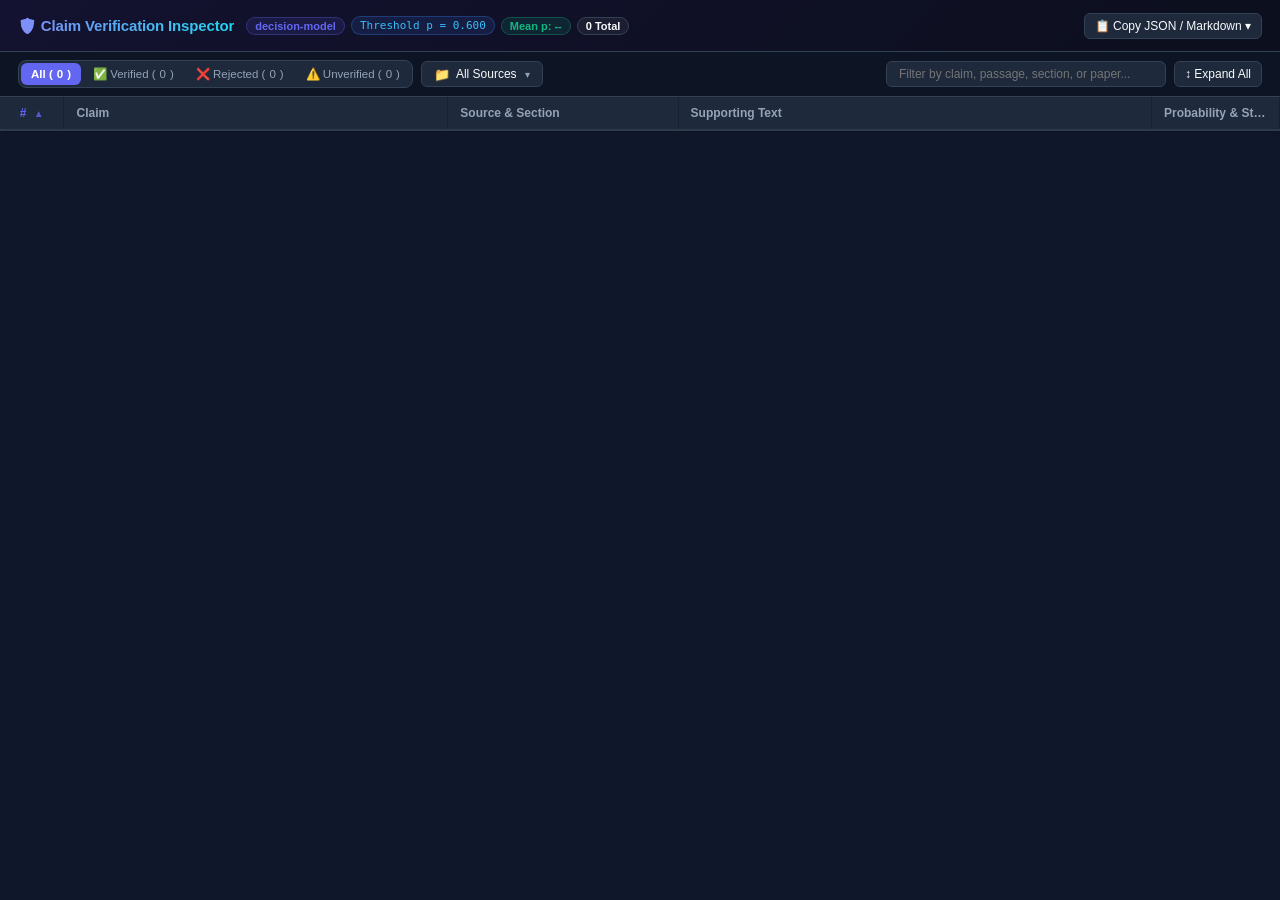
==== commit f40419b0: "fix(zotero-plugin): replace calc() column widths with plain percentages in claims inspector calc() e" ====
--- a/zotero-plugin/addon/claims.html
+++ b/zotero-plugin/addon/claims.html
@@ -489,9 +489,9 @@
       border-collapse: collapse;
       text-align: left;
       font-size: 12px;
-      /* 740px floor so every column's initial calc() width stays at or above
-         the JS drag-clamp minimums (MIN_COL_WIDTHS) at all reachable widths:
-         190px + 130px / 0.24 (smallest proportional share) ~= 732px. */
+      /* 740px floor keeps the percentage columns near the JS drag-clamp
+         minimums (MIN_COL_WIDTHS) and prevents cramped unreadable columns on
+         very narrow dialogs. */
       min-width: 740px;
       /* Fixed layout so dragged / declared widths are honored exactly and the
          table can never exceed the container (auto layout re-resolves
@@ -621,9 +621,15 @@
     }
 
     /* Column Specific Styles */
+    /* All five columns use plain percentages of the table width summing to
+       exactly 100%: # 5% | Claim 30% | Source & Section 18% | Supporting Text
+       37% | Probability & Status 10%. calc() expressions mixing % and px are
+       treated as "auto" on table cells by Gecko (Bugzilla 957915), which under
+       fixed layout renders every such column with an EQUAL share — so plain
+       percentages are the only reliable scheme. */
     /* 1. # Column */
     .col-idx {
-      width: 50px;
+      width: 5%;
       min-width: 50px;
       text-align: center;
     }
@@ -641,12 +647,8 @@
     }
 
     /* 2. Claim Column */
-    /* Proportional columns split the flexible space left after the two fixed
-       columns (#: 50px, Probability & Status: 140px => 190px), so all widths sum
-       to exactly 100% of the table width on every window size.
-       Order (widest first): Supporting Text (0.40) > Claim (0.36) > Source (0.24). */
     .col-claim {
-      width: calc((100% - 190px) * 0.36);
+      width: 30%;
       min-width: 140px;
     }
 
@@ -689,7 +691,7 @@
 
     /* 3. Source & Section Column */
     .col-source {
-      width: calc((100% - 190px) * 0.24);
+      width: 18%;
       min-width: 130px;
     }
 
@@ -751,7 +753,7 @@
 
     /* 4. Supporting Text Column */
     .col-passage {
-      width: calc((100% - 190px) * 0.40);
+      width: 37%;
       min-width: 160px;
     }
 
@@ -971,7 +973,7 @@
 
     /* 5. Probability & Status Column */
     .col-prob {
-      width: 140px;
+      width: 10%;
       min-width: 120px;
     }
 
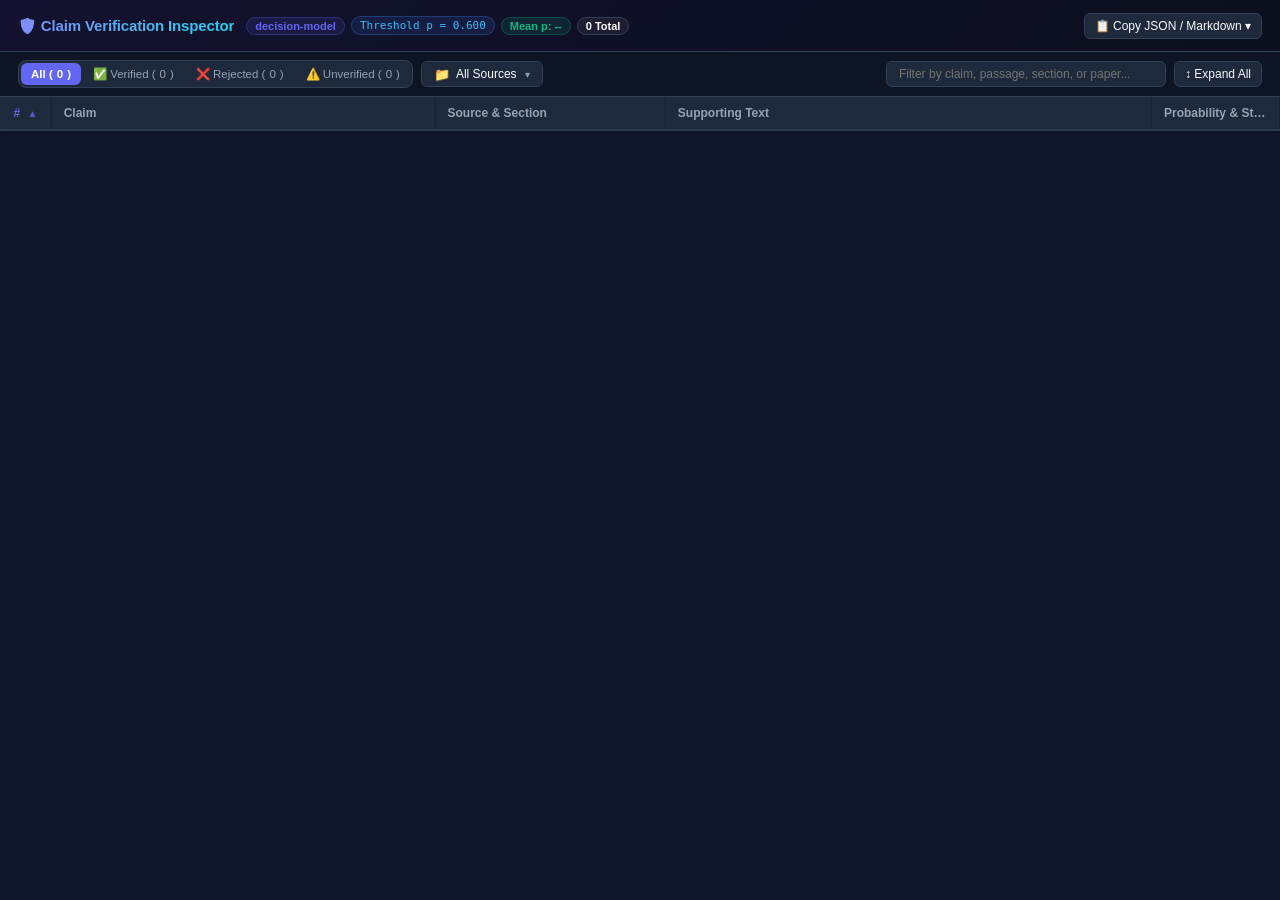
==== commit d479f5f3: "tweak(zotero-plugin): rebalance claims inspector columns to 4/30/18/38/10" ====
--- a/zotero-plugin/addon/claims.html
+++ b/zotero-plugin/addon/claims.html
@@ -622,14 +622,14 @@
 
     /* Column Specific Styles */
     /* All five columns use plain percentages of the table width summing to
-       exactly 100%: # 5% | Claim 30% | Source & Section 18% | Supporting Text
-       37% | Probability & Status 10%. calc() expressions mixing % and px are
+       exactly 100%: # 4% | Claim 30% | Source & Section 18% | Supporting Text
+       38% | Probability & Status 10%. calc() expressions mixing % and px are
        treated as "auto" on table cells by Gecko (Bugzilla 957915), which under
        fixed layout renders every such column with an EQUAL share — so plain
        percentages are the only reliable scheme. */
     /* 1. # Column */
     .col-idx {
-      width: 5%;
+      width: 4%;
       min-width: 50px;
       text-align: center;
     }
@@ -753,7 +753,7 @@
 
     /* 4. Supporting Text Column */
     .col-passage {
-      width: 37%;
+      width: 38%;
       min-width: 160px;
     }
 
